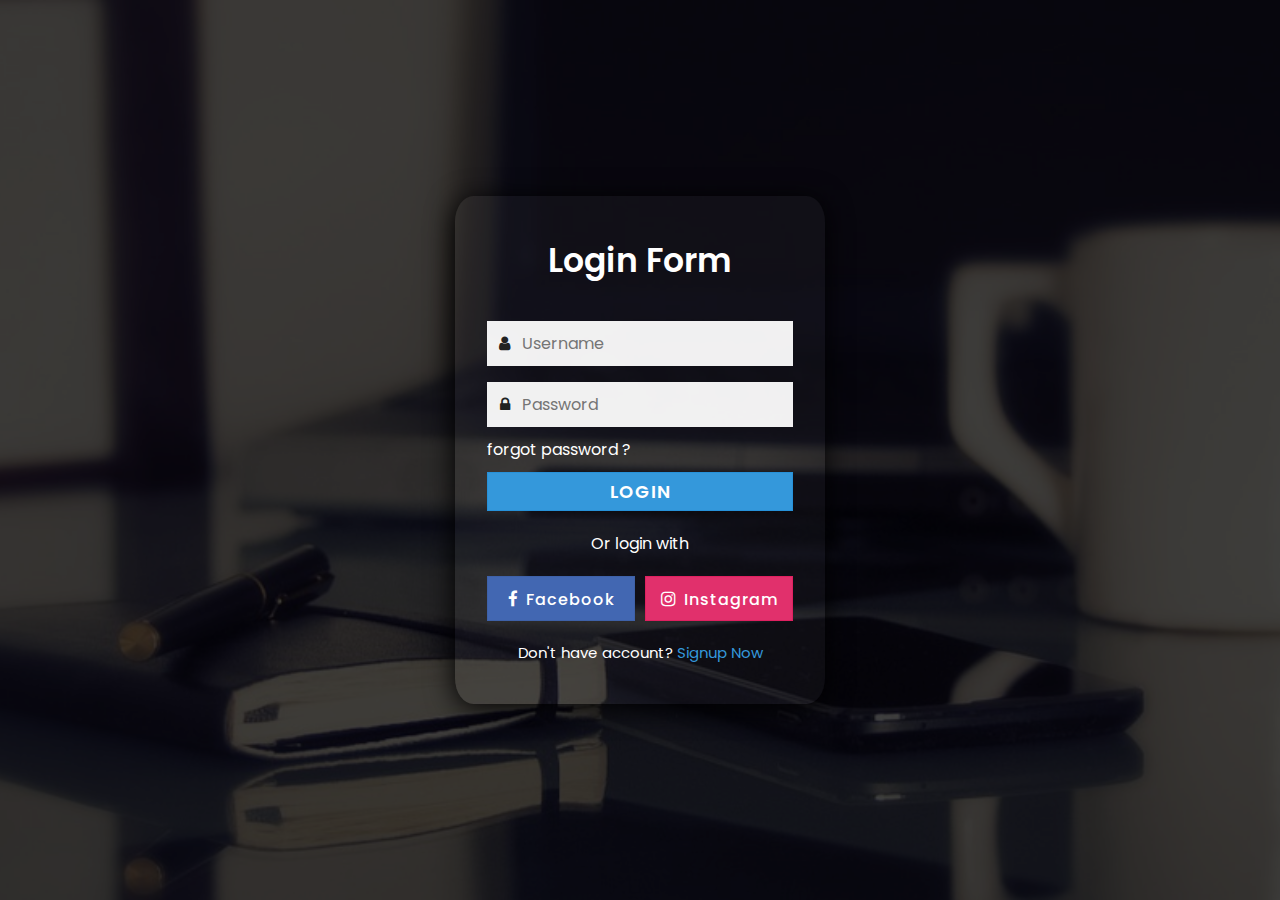
==== index.html @ b38d2b4f "change file name" ====
<!DOCTYPE html>
<html lang="en">
<head>
  <meta charset="UTF-8">
  <meta name="viewport" content="width=device-width, initial-scale=1.0">
  <title>Document</title>
  <link rel="stylesheet" href="style.css">
  <link rel="stylesheet" href="https://cdnjs.cloudflare.com/ajax/libs/font-awesome/4.7.0/css/font-awesome.min.css">
</head>
<body>
  <div class="black"></div>
    <div class="container">
      <p>Login Form</p>
      <form action="">
        <div class="field-user">
          <span class="fa fa-user"></span>
          <input type="text" required placeholder="Username">
        </div>
      <div class="field-pass">
        <span class="fa fa-lock"></span>
        <input type="password" id=""required placeholder="Password">
      </div>
      <div class="forgot">
        <a href="#">forgot password ?</a>
      </div>
        <div class="field-submit">
          <input type="submit" value="LOGIN" >
       </div>
    <div class="login">
       Or login with
    </div>
    <div class="links">
       <div class="facebook">
          <i class="fa fa-facebook"><span>Facebook</span></i>
       </div>
       <div class="instagram">
          <i class="fa fa-instagram"><span>Instagram</span></i>
       </div>
    </div>
    <div class="signup">
       Don't have account?
       <a href="#">Signup Now</a>
    </div>
      
      </form>
    </div>
</body>
</html>
---- style.css ----
@import url('https://fonts.googleapis.com/css2?family=Poppins:ital,wght@0,100;0,200;0,300;0,400;0,500;0,600;0,700;0,800;1,100;1,200;1,300;1,400;1,500;1,600;1,700;1,800;1,900&display=swap');
*{
    margin: 0;
    padding: 0;
    box-sizing: border-box;
    font-family: Poppins , 'serif';
    justify-content: center;
    align-items: center;
    text-decoration: none;
}
body{
    background: url("bg.jpg");
    background-repeat: no-repeat;
    height: 100vh;
    background-size: cover;
    background-position: center;
}
.black{
    height: 100vh;
    background-color: black;
    opacity: .75;
}

.container{

position: absolute;
border-radius:5% ;
top: 50%;
left: 50%;
text-align: center;
padding: 40px 32px;
width: 370px;
transform: translate(-50%,-50%);
background: rgba(255,255,255,0.04);
box-shadow: -1px 4px 28px 0px rgba(0,0,0,1);
}
.container p{
    color: white;
    font-size: 33px;
    font-weight: 600;
    margin: 0 0 35px 0;
}
.field-user , .field-pass {
        position: relative;
        height: 45px;
        width: 100%;
        display: flex;
        background: rgba(255,255,255,0.94);
      }
      .field-user span , .field-pass span{
        color: #222;
        width: 40px;
        line-height: 45px;
      }

      .field-user input,.field-pass input{
        height: 100%;
        width: 100%;
        background: transparent;
        border: none;
        outline: none;
        color: #222;
        font-size: 16px;
        font-family: 'Poppins',sans-serif;
      }
      .field-pass{
        margin-top: 16px;
      }
      .forgot{
        text-align: left;
        margin: 10px 0;
      }
      .forgot a{
        color: white;
        font-family: 'Poppins',sans-serif;
      }
      .forgot:hover a{
        text-decoration: underline;
      }
      .field-submit input{
        background: #3498db;
        border: 1px solid #2691d9;
        color: white;
        width: 100%;
        padding:5px 0;
        font-size: 18px;
        letter-spacing: 1px;
        font-weight: 600;
        cursor: pointer;
        
      }
      .field-submit input:hover{
        background: #2691d9;
      }
      .login{
        color: white;
        margin: 20px 0;
        font-family: 'Poppins',sans-serif;
      }
      .links{
        display: flex;
        cursor: pointer;
        color: white;
        margin: 0 0 20px 0;
      }
      .facebook,.instagram{
        width: 100%;
        height: 45px;
        line-height: 45px;
        margin-left: 10px;
      }
      .facebook{
        margin-left: 0;
        background: #4267B2;
        border: 1px solid #3e61a8;
      }
      .instagram{
        background: #E1306C;
        border: 1px solid #df2060;
      }
      .facebook:hover{
        background: #3e61a8;
      }
      .instagram:hover{
        background: #df2060;
      }
      .links i{
        font-size: 17px;
      }
      i span{
        margin-left: 8px;
        font-weight: 500;
        letter-spacing: 1px;
        font-size: 16px;
        
      }
      .signup{
        font-size: 15px;
        color: white;
      
      }
      .signup a{
        color: #3498db;
        text-decoration: none;
      }
      .signup a:hover{
        text-decoration: underline;
      }
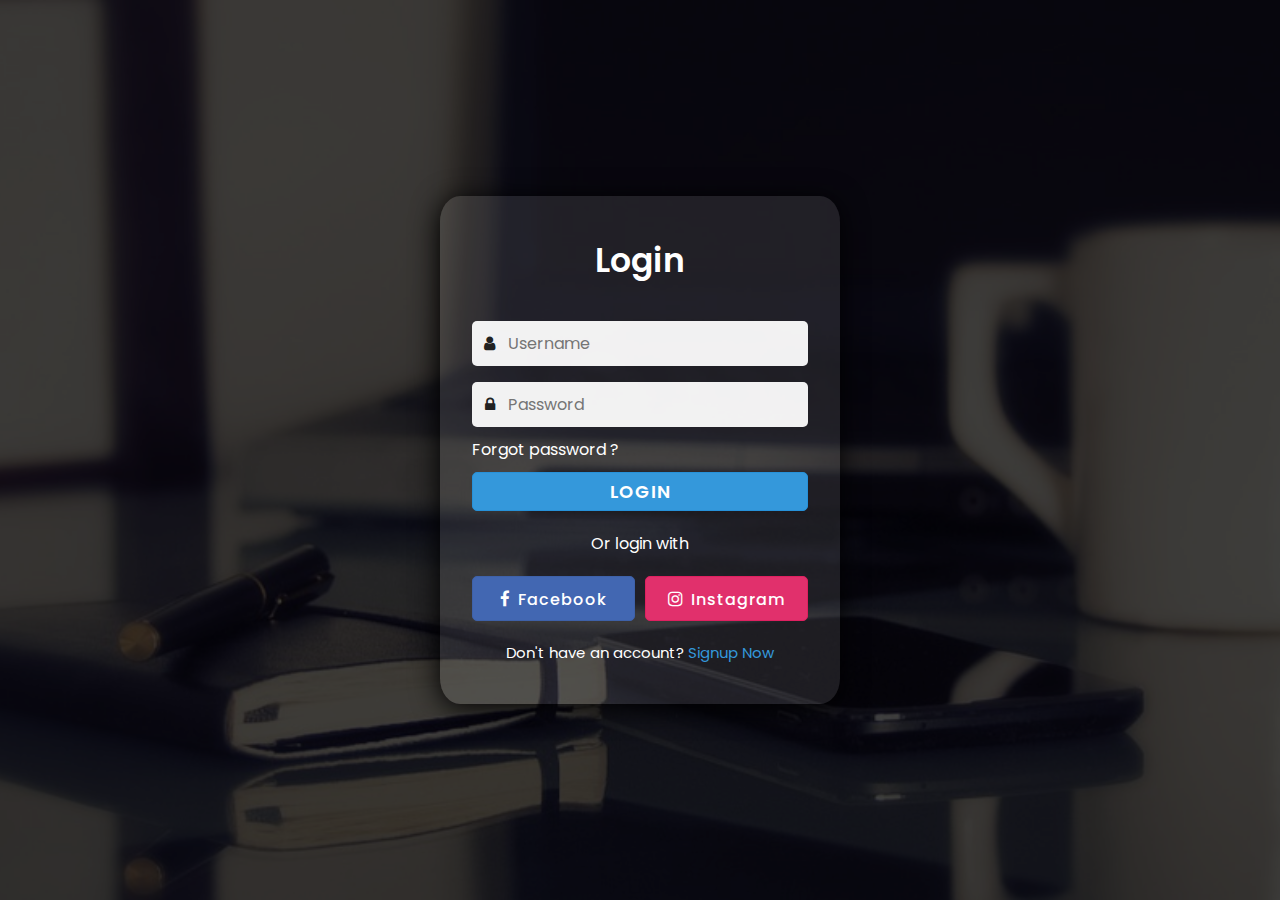
==== commit 35028d1d: "create registration form" ====
--- a/index.html
+++ b/index.html
@@ -10,7 +10,7 @@
 <body>
   <div class="black"></div>
     <div class="container">
-      <p>Login Form</p>
+      <p>Login </p>
       <form action="">
         <div class="field-user">
           <span class="fa fa-user"></span>
@@ -21,7 +21,7 @@
         <input type="password" id=""required placeholder="Password">
       </div>
       <div class="forgot">
-        <a href="#">forgot password ?</a>
+        <a href="#">Forgot password ?</a>
       </div>
         <div class="field-submit">
           <input type="submit" value="LOGIN" >
@@ -38,8 +38,8 @@
        </div>
     </div>
     <div class="signup">
-       Don't have account?
-       <a href="#">Signup Now</a>
+       Don't have an account?
+       <a href="Registration.html">Signup Now</a>
     </div>
       
       </form>
--- a/style.css
+++ b/style.css
@@ -1,17 +1,20 @@
  @import url('https://fonts.googleapis.com/css2?family=Poppins:ital,wght@0,100;0,200;0,300;0,400;0,500;0,600;0,700;0,800;1,100;1,200;1,300;1,400;1,500;1,600;1,700;1,800;1,900&display=swap');
-*{
+/* login */
+ *{
     margin: 0;
     padding: 0;
     box-sizing: border-box;
     font-family: Poppins , 'serif';
     justify-content: center;
     align-items: center;
+    
     text-decoration: none;
 }
 body{
     background: url("bg.jpg");
     background-repeat: no-repeat;
     height: 100vh;
+    
     background-size: cover;
     background-position: center;
 }
@@ -29,9 +32,9 @@
 left: 50%;
 text-align: center;
 padding: 40px 32px;
-width: 370px;
+width: 400px;
 transform: translate(-50%,-50%);
-background: rgba(255,255,255,0.04);
+background: rgba(255,255,255,0.1);
 box-shadow: -1px 4px 28px 0px rgba(0,0,0,1);
 }
 .container p{
@@ -42,6 +45,7 @@
 }
 .field-user , .field-pass {
         position: relative;
+        border-radius: 5px;
         height: 45px;
         width: 100%;
         display: flex;
@@ -77,7 +81,9 @@
       .forgot:hover a{
         text-decoration: underline;
       }
+      
       .field-submit input{
+        border-radius: 5px;
         background: #3498db;
         border: 1px solid #2691d9;
         color: white;
@@ -104,6 +110,7 @@
         margin: 0 0 20px 0;
       }
       .facebook,.instagram{
+        border-radius: 5px;
         width: 100%;
         height: 45px;
         line-height: 45px;
@@ -146,3 +153,82 @@
       .signup a:hover{
         text-decoration: underline;
       }
+
+      /* registration */
+   
+    #reg{
+      color: white;
+      font-size:30px;
+      font-weight: 600;
+      margin: 0 0 20px 0;
+    }
+      
+    .field{
+      border-radius: 5px;
+      position: relative;
+      height: 45px;
+      width: 100%;
+      display: flex;
+      background: rgba(255,255,255,0.94);
+      margin-bottom: 10px;
+    }
+    .field input{
+      height: 100%;
+      width: 100%;
+      background: transparent;
+      border: none;
+      outline: none;
+      color: #222;
+      font-size: 16px;
+      font-family: 'Poppins',sans-serif;
+    }
+    .gender{
+      text-align: left;
+      color: white;
+      margin-bottom: 10px;
+    }
+    .gender input{
+      margin: 10px;
+    }
+    .confirm{
+      color: white;
+      text-align: left;
+      margin-bottom: 15px;
+    }
+    .confirm a{
+      color: #3498db;
+    }
+    .confirm a:hover{
+      text-decoration: underline;
+    }
+
+    .register input{
+      background: #3498db;
+      border: 1px solid #3498db;
+      border-radius: 5px;
+      color: white;
+      width: 100%;
+      padding:5px 10px;
+      font-size: 20px;
+      letter-spacing: 1.2px;
+      font-weight: 700;
+      cursor: pointer;
+    }
+    .field span{
+      color: black;
+        width: 40px;
+        line-height: 45px;
+    }
+    .logon{
+      margin-top: 10px;
+      font-size: 15px;
+      color: white;
+    
+    }
+    .logon a{
+      color: #3498db;
+      text-decoration: none;
+    }
+    .logon a:hover{
+      text-decoration: underline;
+    }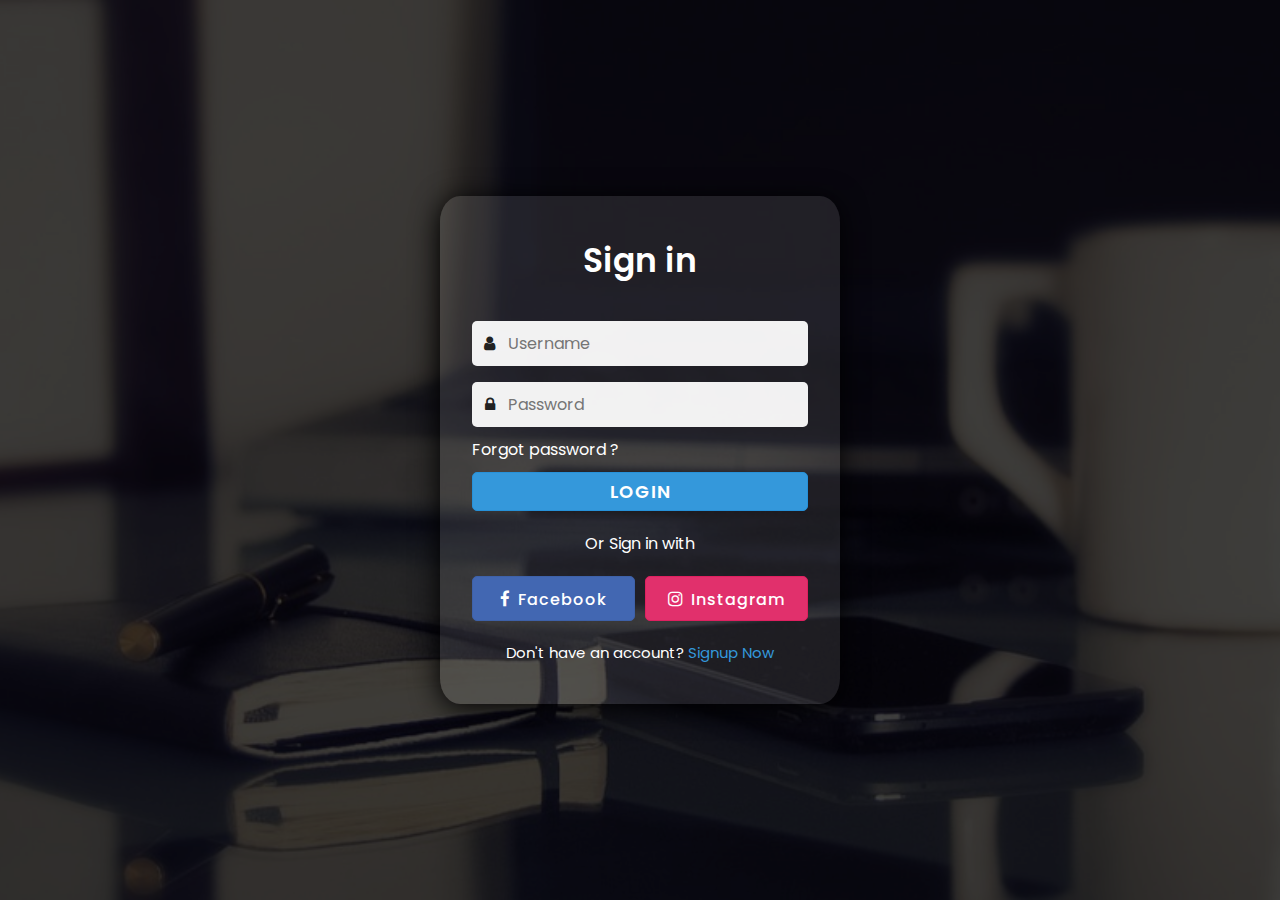
==== commit 4a20c245: "name change" ====
--- a/index.html
+++ b/index.html
@@ -10,7 +10,7 @@
 <body>
   <div class="black"></div>
     <div class="container">
-      <p>Login </p>
+      <p>Sign in </p>
       <form action="">
         <div class="field-user">
           <span class="fa fa-user"></span>
@@ -27,7 +27,7 @@
           <input type="submit" value="LOGIN" >
        </div>
     <div class="login">
-       Or login with
+       Or Sign in with
     </div>
     <div class="links">
        <div class="facebook">
